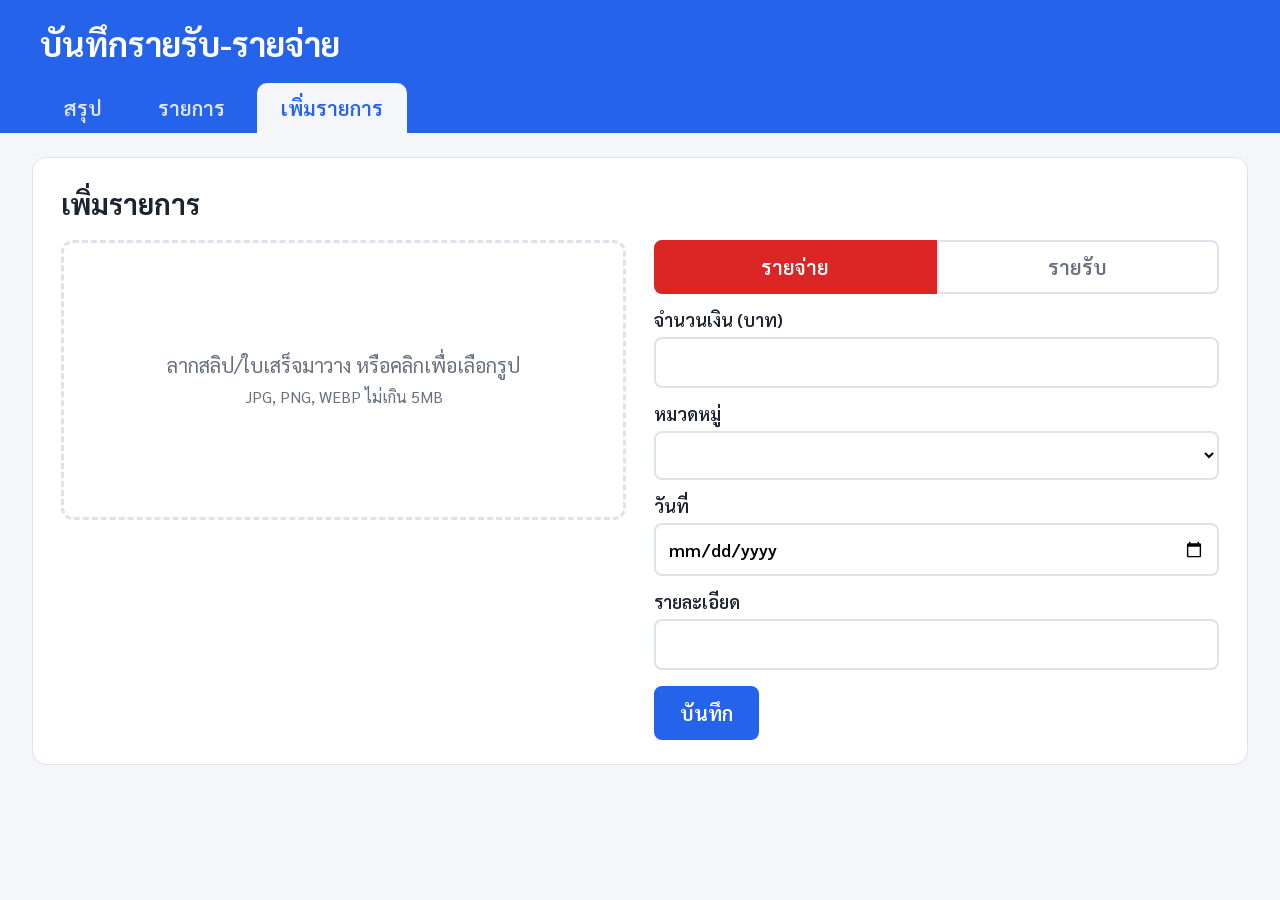
==== static/add.html @ 36a9b9cb "Split UI into summary, list and add pages with nav bar Summary is the main page (/), list at /list, " ====
<!doctype html>
<html lang="th">
<head>
  <meta charset="utf-8">
  <meta name="viewport" content="width=device-width, initial-scale=1">
  <title>บันทึกรายรับ-รายจ่าย</title>
  <link rel="preconnect" href="https://fonts.googleapis.com">
  <link href="https://fonts.googleapis.com/css2?family=Sarabun:wght@400;600;700&family=Noto+Sans+Thai:wght@400;600&display=swap" rel="stylesheet">
  <link rel="stylesheet" href="/static/style.css">
</head>
<body>
  <header><h1>บันทึกรายรับ-รายจ่าย</h1><nav><a href="/">สรุป</a><a href="/list">รายการ</a><a href="/add" class="active" aria-current="page">เพิ่มรายการ</a></nav></header>
  <main>
    <section class="panel" id="add-section">
      <h2 id="form-title">เพิ่มรายการ</h2>
      <div class="add-grid">
        <div>
          <label class="drop" id="drop" tabindex="0">
            <input type="file" id="file" accept="image/jpeg,image/png,image/webp" hidden>
            <img id="preview" alt="" hidden>
            <span id="drop-text">ลากสลิป/ใบเสร็จมาวาง หรือคลิกเพื่อเลือกรูป<br><small>JPG, PNG, WEBP ไม่เกิน 5MB</small></span>
          </label>
          <div id="status" role="status"></div>
        </div>
        <form id="form" autocomplete="off">
          <div class="toggle" id="type-toggle">
            <button type="button" data-type="expense" class="active">รายจ่าย</button>
            <button type="button" data-type="income">รายรับ</button>
          </div>
          <label>จำนวนเงิน (บาท)<input type="number" id="amount" step="0.01" min="0.01" required></label>
          <label>หมวดหมู่<select id="category" required></select></label>
          <label>วันที่<input type="date" id="date" required></label>
          <label>รายละเอียด<input type="text" id="description" maxlength="200"></label>
          <div class="actions">
            <button type="submit" id="submit" class="primary">บันทึก</button>
            <button type="button" id="cancel" class="secondary" hidden>ยกเลิกการแก้ไข</button>
          </div>
        </form>
      </div>
    </section>
  </main>
  <script src="/static/app.js"></script>
</body>
</html>
---- static/style.css ----
:root {
  --bg: #f4f6f9; --panel: #fff; --text: #1b2430; --muted: #66707e;
  --income: #16a34a; --expense: #dc2626; --accent: #2563eb; --border: #dde3ea;
  --hl: #fff4c2;
}
* { box-sizing: border-box; }
body {
  margin: 0; background: var(--bg); color: var(--text);
  font-family: 'Sarabun', 'Noto Sans Thai', sans-serif; font-size: 20px; line-height: 1.5;
}
header { background: var(--accent); color: #fff; padding: 18px 40px 0; }
nav { display: flex; gap: 8px; margin-top: 14px; flex-wrap: wrap; }
nav a { color: #fff; text-decoration: none; font-weight: 600; padding: 10px 24px; border-radius: 10px 10px 0 0; opacity: .85; }
nav a:hover { background: rgba(255,255,255,.18); opacity: 1; }
nav a.active { background: var(--bg); color: var(--accent); opacity: 1; }
h1 { margin: 0; font-size: 34px; }
h2 { margin: 0 0 16px; font-size: 28px; }
h3 { margin: 0 0 8px; font-size: 22px; text-align: center; }
main { max-width: 1500px; margin: 0 auto; padding: 24px 32px 48px; display: grid; grid-template-columns: minmax(0, 1fr); gap: 24px; }
#table-section { overflow-x: auto; }
.panel { background: var(--panel); border: 1px solid var(--border); border-radius: 14px; padding: 24px 28px; }
.row { display: flex; justify-content: space-between; align-items: center; margin-bottom: 8px; }
.row h2 { margin: 0; }

.add-grid { display: grid; grid-template-columns: minmax(0, 1fr) minmax(0, 1fr); gap: 28px; }
.drop {
  display: flex; align-items: center; justify-content: center; text-align: center; flex-direction: column;
  min-height: 280px; border: 3px dashed var(--border); border-radius: 12px; cursor: pointer;
  color: var(--muted); padding: 16px; overflow: hidden;
}
.drop.over, .drop:hover, .drop:focus { border-color: var(--accent); background: #f0f6ff; outline: none; }
.drop img { max-width: 100%; max-height: 260px; border-radius: 8px; margin-bottom: 8px; }
.drop small { font-size: 16px; }
#status { min-height: 32px; margin-top: 10px; font-weight: 600; }
#status.error { color: var(--expense); }
#status.ok { color: var(--income); }

form { display: grid; gap: 12px; align-content: start; }
form label { display: grid; gap: 4px; font-weight: 600; font-size: 18px; }
input, select {
  font: inherit; padding: 10px 12px; border: 2px solid var(--border); border-radius: 8px; background: #fff;
}
input:focus, select:focus { outline: none; border-color: var(--accent); }
.ai-filled { background: var(--hl); border-color: #e6c200; }
.toggle { display: flex; gap: 0; }
.toggle button {
  flex: 1; font: inherit; font-weight: 600; padding: 10px; border: 2px solid var(--border);
  background: #fff; cursor: pointer; color: var(--muted);
}
.toggle button:first-child { border-radius: 8px 0 0 8px; }
.toggle button:last-child { border-radius: 0 8px 8px 0; }
.toggle button.active[data-type=expense] { background: var(--expense); border-color: var(--expense); color: #fff; }
.toggle button.active[data-type=income] { background: var(--income); border-color: var(--income); color: #fff; }
.actions { display: flex; gap: 12px; margin-top: 4px; }
button.primary, button.secondary, button.small {
  font: inherit; font-weight: 600; border-radius: 8px; cursor: pointer; padding: 10px 24px; border: 2px solid var(--accent);
}
button.primary { background: var(--accent); color: #fff; }
button.secondary { background: #fff; color: var(--accent); }
button.small { padding: 4px 14px; font-size: 17px; background: #fff; color: var(--accent); margin-left: 6px; }
button.small.del { color: var(--expense); border-color: var(--expense); }

#month { min-width: 220px; }
.cards { display: grid; grid-template-columns: repeat(3, 1fr); gap: 16px; margin: 12px 0 20px; }
.card { border-radius: 12px; padding: 16px 20px; color: #fff; display: grid; }
.card span { font-size: 18px; opacity: .9; }
.card b { font-size: 36px; }
.card.income { background: var(--income); }
.card.expense { background: var(--expense); }
.card.balance { background: var(--accent); }
.charts { display: grid; grid-template-columns: 1fr 1fr; gap: 24px; }
.chart-box { position: relative; height: 380px; }
.empty { text-align: center; color: var(--muted); }
[hidden] { display: none !important; }
.chart-box .empty { position: absolute; inset: 0; display: flex; align-items: center; justify-content: center; margin: 0; }

table { width: 100%; border-collapse: collapse; }
th, td { padding: 10px 12px; border-bottom: 1px solid var(--border); text-align: left; }
th { color: var(--muted); font-size: 17px; }
.num { text-align: right; white-space: nowrap; font-variant-numeric: tabular-nums; }
td.income { color: var(--income); font-weight: 600; }
td.expense { color: var(--expense); font-weight: 600; }
td:last-child { white-space: nowrap; text-align: right; }

@media (max-width: 900px) {
  .add-grid, .charts, .cards { grid-template-columns: minmax(0, 1fr); }
}
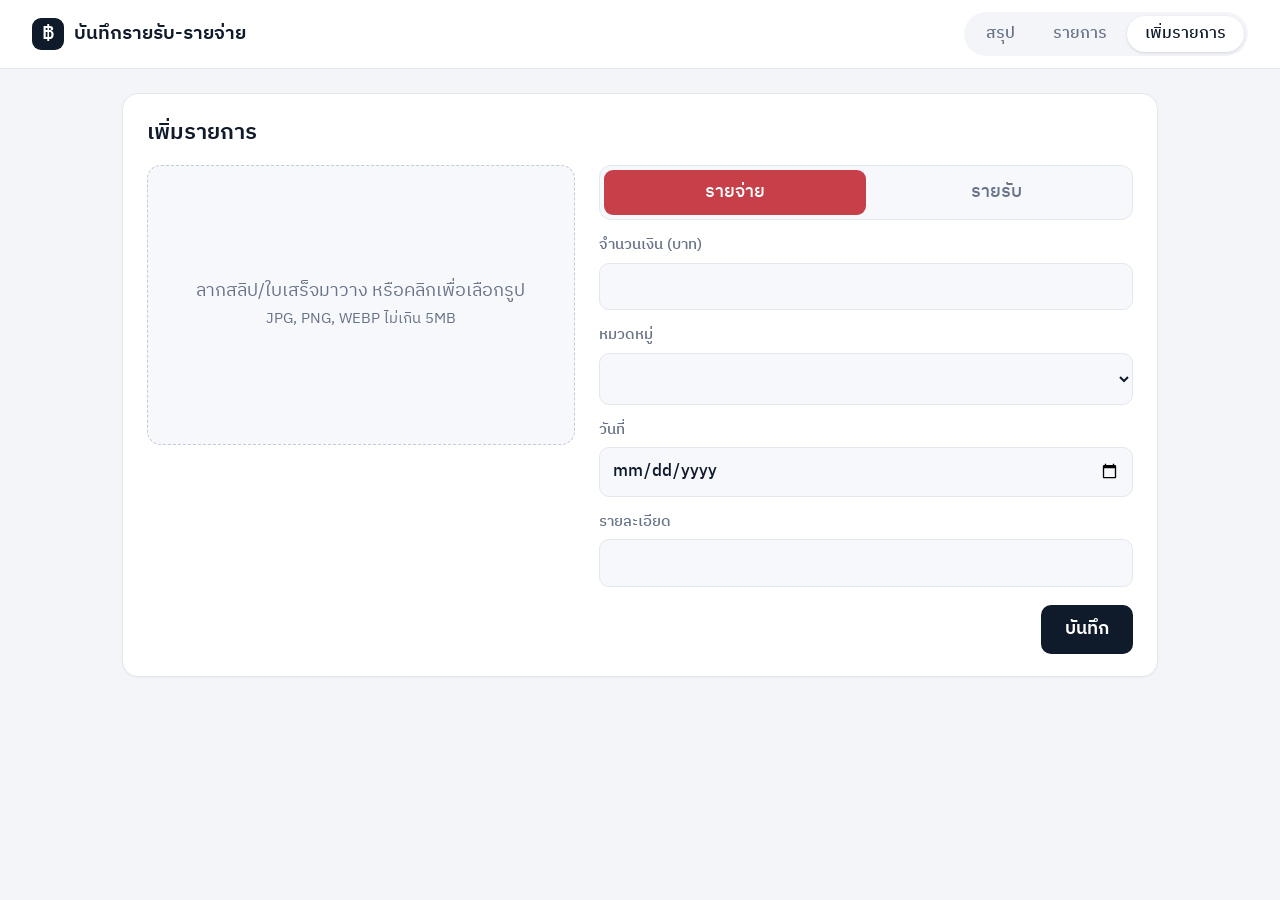
==== commit ca983490: "Redesign UI with clean light theme (summary hero, doughnut charts, mobile list cards) Co-Authored-By" ====
--- a/static/add.html
+++ b/static/add.html
@@ -5,11 +5,11 @@
   <meta name="viewport" content="width=device-width, initial-scale=1">
   <title>บันทึกรายรับ-รายจ่าย</title>
   <link rel="preconnect" href="https://fonts.googleapis.com">
-  <link href="https://fonts.googleapis.com/css2?family=Sarabun:wght@400;600;700&family=Noto+Sans+Thai:wght@400;600&display=swap" rel="stylesheet">
+  <link href="https://fonts.googleapis.com/css2?family=IBM+Plex+Sans+Thai:wght@400;500;600&family=Sarabun:wght@400;600&display=swap" rel="stylesheet">
   <link rel="stylesheet" href="/static/style.css">
 </head>
 <body>
-  <header><h1>บันทึกรายรับ-รายจ่าย</h1><nav><a href="/">สรุป</a><a href="/list">รายการ</a><a href="/add" class="active" aria-current="page">เพิ่มรายการ</a></nav></header>
+  <header class="top"><div class="brand"><span class="logo">฿</span>บันทึกรายรับ-รายจ่าย</div><nav><a href="/">สรุป</a><a href="/list">รายการ</a><a href="/add" class="active" aria-current="page">เพิ่มรายการ</a></nav></header>
   <main>
     <section class="panel" id="add-section">
       <h2 id="form-title">เพิ่มรายการ</h2>
--- a/static/style.css
+++ b/static/style.css
@@ -1,87 +1,131 @@
 :root {
-  --bg: #f4f6f9; --panel: #fff; --text: #1b2430; --muted: #66707e;
-  --income: #16a34a; --expense: #dc2626; --accent: #2563eb; --border: #dde3ea;
-  --hl: #fff4c2;
+  --bg: #f3f5f9; --panel: #fff; --ink: #0f1a2a; --muted: #687387;
+  --line: #e3e7ee; --dash: #c3cbd8; --field: #f7f8fb;
+  --income: #12805a; --expense: #c63f49; --accent: #0f1a2a; --link: #0f6e5c;
+  --hl: #fff6d8; --hl-line: #e7cb6e;
 }
 * { box-sizing: border-box; }
 body {
-  margin: 0; background: var(--bg); color: var(--text);
-  font-family: 'Sarabun', 'Noto Sans Thai', sans-serif; font-size: 20px; line-height: 1.5;
+  margin: 0; background: var(--bg); color: var(--ink);
+  font-family: 'IBM Plex Sans Thai', 'Sarabun', system-ui, sans-serif; font-size: 18px; line-height: 1.5;
 }
-header { background: var(--accent); color: #fff; padding: 18px 40px 0; }
-nav { display: flex; gap: 8px; margin-top: 14px; flex-wrap: wrap; }
-nav a { color: #fff; text-decoration: none; font-weight: 600; padding: 10px 24px; border-radius: 10px 10px 0 0; opacity: .85; }
-nav a:hover { background: rgba(255,255,255,.18); opacity: 1; }
-nav a.active { background: var(--bg); color: var(--accent); opacity: 1; }
-h1 { margin: 0; font-size: 34px; }
-h2 { margin: 0 0 16px; font-size: 28px; }
-h3 { margin: 0 0 8px; font-size: 22px; text-align: center; }
-main { max-width: 1500px; margin: 0 auto; padding: 24px 32px 48px; display: grid; grid-template-columns: minmax(0, 1fr); gap: 24px; }
-#table-section { overflow-x: auto; }
-.panel { background: var(--panel); border: 1px solid var(--border); border-radius: 14px; padding: 24px 28px; }
-.row { display: flex; justify-content: space-between; align-items: center; margin-bottom: 8px; }
-.row h2 { margin: 0; }
+[hidden] { display: none !important; }
 
-.add-grid { display: grid; grid-template-columns: minmax(0, 1fr) minmax(0, 1fr); gap: 28px; }
-.drop {
-  display: flex; align-items: center; justify-content: center; text-align: center; flex-direction: column;
-  min-height: 280px; border: 3px dashed var(--border); border-radius: 12px; cursor: pointer;
-  color: var(--muted); padding: 16px; overflow: hidden;
+/* header */
+.top {
+  display: flex; align-items: center; gap: 14px; flex-wrap: wrap;
+  padding: 12px 32px; background: var(--panel); border-bottom: 1px solid var(--line);
 }
-.drop.over, .drop:hover, .drop:focus { border-color: var(--accent); background: #f0f6ff; outline: none; }
-.drop img { max-width: 100%; max-height: 260px; border-radius: 8px; margin-bottom: 8px; }
-.drop small { font-size: 16px; }
-#status { min-height: 32px; margin-top: 10px; font-weight: 600; }
-#status.error { color: var(--expense); }
-#status.ok { color: var(--income); }
+.brand { display: flex; align-items: center; gap: 10px; font-weight: 600; font-size: 19px; }
+.logo { width: 32px; height: 32px; border-radius: 9px; background: var(--ink); color: #fff; display: grid; place-items: center; font-weight: 600; }
+nav { display: flex; gap: 2px; background: var(--bg); padding: 4px; border-radius: 999px; margin-left: auto; }
+nav a { padding: 6px 18px; border-radius: 999px; color: var(--muted); font-weight: 500; font-size: 16px; text-decoration: none; white-space: nowrap; }
+nav a:hover { color: var(--ink); }
+nav a.active { background: var(--panel); color: var(--ink); box-shadow: 0 1px 3px rgba(15, 26, 42, .14); }
+nav a:focus-visible, button:focus-visible, .drop:focus-visible { outline: 2px solid var(--link); outline-offset: 2px; }
 
-form { display: grid; gap: 12px; align-content: start; }
-form label { display: grid; gap: 4px; font-weight: 600; font-size: 18px; }
+main { max-width: 1100px; margin: 0 auto; padding: 24px 32px 56px; display: grid; grid-template-columns: minmax(0, 1fr); gap: 18px; }
+h2 { margin: 0 0 16px; font-size: 22px; font-weight: 600; }
+h3 { margin: 0 0 14px; font-size: 18px; font-weight: 600; }
+.panel, .card {
+  background: var(--panel); border: 1px solid var(--line); border-radius: 16px; padding: 22px 24px;
+  box-shadow: 0 1px 2px rgba(15, 26, 42, .04);
+}
+
+/* inputs */
 input, select {
-  font: inherit; padding: 10px 12px; border: 2px solid var(--border); border-radius: 8px; background: #fff;
+  font: inherit; font-size: 17px; color: var(--ink); background: var(--field);
+  border: 1px solid var(--line); border-radius: 10px; padding: 10px 12px; min-width: 0;
 }
-input:focus, select:focus { outline: none; border-color: var(--accent); }
-.ai-filled { background: var(--hl); border-color: #e6c200; }
-.toggle { display: flex; gap: 0; }
-.toggle button {
-  flex: 1; font: inherit; font-weight: 600; padding: 10px; border: 2px solid var(--border);
-  background: #fff; cursor: pointer; color: var(--muted);
+input:focus, select:focus { outline: 2px solid var(--link); outline-offset: 1px; }
+#month { background: var(--panel); border-radius: 10px; padding: 7px 12px; font-size: 16px; }
+
+/* summary */
+.hero {
+  background: var(--ink); color: #fff; border-radius: 18px; padding: 26px 30px;
+  display: grid; grid-template-columns: minmax(0, 1.15fr) minmax(0, 1fr); gap: 18px 28px; align-items: center;
 }
-.toggle button:first-child { border-radius: 8px 0 0 8px; }
-.toggle button:last-child { border-radius: 0 8px 8px 0; }
-.toggle button.active[data-type=expense] { background: var(--expense); border-color: var(--expense); color: #fff; }
-.toggle button.active[data-type=income] { background: var(--income); border-color: var(--income); color: #fff; }
-.actions { display: flex; gap: 12px; margin-top: 4px; }
-button.primary, button.secondary, button.small {
-  font: inherit; font-weight: 600; border-radius: 8px; cursor: pointer; padding: 10px 24px; border: 2px solid var(--accent);
-}
-button.primary { background: var(--accent); color: #fff; }
-button.secondary { background: #fff; color: var(--accent); }
-button.small { padding: 4px 14px; font-size: 17px; background: #fff; color: var(--accent); margin-left: 6px; }
-button.small.del { color: var(--expense); border-color: var(--expense); }
-
-#month { min-width: 220px; }
-.cards { display: grid; grid-template-columns: repeat(3, 1fr); gap: 16px; margin: 12px 0 20px; }
-.card { border-radius: 12px; padding: 16px 20px; color: #fff; display: grid; }
-.card span { font-size: 18px; opacity: .9; }
-.card b { font-size: 36px; }
-.card.income { background: var(--income); }
-.card.expense { background: var(--expense); }
-.card.balance { background: var(--accent); }
-.charts { display: grid; grid-template-columns: 1fr 1fr; gap: 24px; }
-.chart-box { position: relative; height: 380px; }
+.hero .lb { font-size: 15px; color: #aeb8c9; }
+.hero .big { font-size: 46px; font-weight: 600; line-height: 1.15; letter-spacing: -.01em; font-variant-numeric: tabular-nums; overflow-wrap: anywhere; }
+.stats { display: grid; gap: 10px; }
+.stat { background: rgba(255, 255, 255, .07); border-radius: 12px; padding: 11px 14px; display: grid; grid-template-columns: auto minmax(0, 1fr) auto; gap: 10px; align-items: center; }
+.stat .ar { width: 28px; height: 28px; border-radius: 50%; display: grid; place-items: center; }
+.stat .ar svg { width: 15px; height: 15px; fill: none; stroke: #fff; stroke-width: 2.6; stroke-linecap: round; stroke-linejoin: round; }
+.stat.in .ar { background: #1e9c6e; } .stat.out .ar { background: #d2525c; }
+.stat span { color: #c9d1de; font-size: 16px; }
+.stat b { font-weight: 600; font-variant-numeric: tabular-nums; }
+.ratio { grid-column: 1 / -1; display: grid; gap: 6px; font-size: 15px; color: #aeb8c9; }
+.ratio div { height: 6px; border-radius: 6px; background: rgba(255, 255, 255, .12); overflow: hidden; }
+.ratio div span { display: block; height: 100%; width: 0; background: #f0c76a; border-radius: 6px; transition: width .3s; }
+.charts { display: grid; grid-template-columns: repeat(2, minmax(0, 1fr)); gap: 18px; }
+.chart-box { position: relative; height: 300px; }
 .empty { text-align: center; color: var(--muted); }
-[hidden] { display: none !important; }
 .chart-box .empty { position: absolute; inset: 0; display: flex; align-items: center; justify-content: center; margin: 0; }
 
+/* list */
+.table-wrap { overflow-x: auto; }
 table { width: 100%; border-collapse: collapse; }
-th, td { padding: 10px 12px; border-bottom: 1px solid var(--border); text-align: left; }
-th { color: var(--muted); font-size: 17px; }
+th, td { padding: 12px 12px; border-bottom: 1px solid var(--line); text-align: left; }
+th { color: var(--muted); font-size: 15px; font-weight: 500; }
+tbody tr:last-child td { border-bottom: 0; }
 .num { text-align: right; white-space: nowrap; font-variant-numeric: tabular-nums; }
 td.income { color: var(--income); font-weight: 600; }
 td.expense { color: var(--expense); font-weight: 600; }
 td:last-child { white-space: nowrap; text-align: right; }
 
-@media (max-width: 900px) {
-  .add-grid, .charts, .cards { grid-template-columns: minmax(0, 1fr); }
+/* add */
+.add-grid { display: grid; grid-template-columns: minmax(0, 1fr) minmax(0, 1.25fr); gap: 24px; }
+.drop {
+  display: flex; align-items: center; justify-content: center; text-align: center; flex-direction: column;
+  min-height: 280px; border: 1.5px dashed var(--dash); border-radius: 14px; background: var(--field);
+  cursor: pointer; color: var(--muted); padding: 16px; overflow: hidden;
 }
+.drop.over, .drop:hover { border-color: var(--link); background: #eef6f3; }
+.drop img { max-width: 100%; max-height: 260px; border-radius: 8px; margin-bottom: 8px; box-shadow: 0 6px 18px rgba(15, 26, 42, .18); }
+.drop small { font-size: 15px; }
+#status { min-height: 32px; margin-top: 10px; font-weight: 500; }
+#status.error { color: var(--expense); }
+#status.ok { color: var(--income); }
+form { display: grid; gap: 14px; align-content: start; }
+form label { display: grid; gap: 6px; font-size: 15px; font-weight: 500; color: var(--muted); }
+form label input, form label select { width: 100%; }
+.ai-filled { background: var(--hl); border-color: var(--hl-line); }
+.toggle { display: grid; grid-template-columns: 1fr 1fr; background: var(--field); border: 1px solid var(--line); border-radius: 12px; padding: 4px; }
+.toggle button { font: inherit; font-weight: 500; padding: 9px; border: 0; border-radius: 9px; background: transparent; color: var(--muted); cursor: pointer; }
+.toggle button.active[data-type=expense] { background: var(--expense); color: #fff; }
+.toggle button.active[data-type=income] { background: var(--income); color: #fff; }
+.toggle button.ai-filled { outline: 2px solid var(--hl-line); outline-offset: -2px; }
+.actions { display: flex; gap: 10px; justify-content: flex-end; flex-wrap: wrap; margin-top: 4px; }
+button.primary, button.secondary, button.small { font: inherit; font-weight: 600; border-radius: 10px; cursor: pointer; }
+button.primary { background: var(--accent); color: #fff; border: 0; padding: 11px 24px; }
+button.primary:hover { background: #1d2c44; }
+button.secondary { background: transparent; color: var(--ink); border: 1px solid var(--line); padding: 11px 20px; }
+button.small { padding: 4px 14px; font-size: 16px; background: transparent; color: var(--ink); border: 1px solid var(--line); margin-left: 6px; }
+button.small:hover { background: var(--field); }
+button.small.del { color: var(--expense); }
+
+@media (max-width: 800px) {
+  .top { padding: 12px 16px; }
+  nav { order: 3; width: 100%; margin-left: 0; justify-content: space-between; }
+  nav a { flex: 1; text-align: center; padding-inline: 8px; }
+  #month { margin-left: auto; }
+  main { padding: 16px 16px 40px; }
+  .hero { grid-template-columns: minmax(0, 1fr); padding: 20px; }
+  .hero .big { font-size: 36px; }
+  .charts, .add-grid { grid-template-columns: minmax(0, 1fr); }
+  .panel, .card { padding: 18px; }
+  table, tbody, tr, td { display: block; }
+  thead { display: none; }
+  tr { display: grid; grid-template-columns: minmax(0, 1fr) auto; gap: 2px 12px; padding: 12px 0; border-bottom: 1px solid var(--line); }
+  tbody tr:last-child { border-bottom: 0; }
+  td { padding: 0; border: 0; text-align: left; white-space: normal; min-width: 0; overflow-wrap: anywhere; }
+  td:nth-child(1) { grid-column: 1; grid-row: 1; color: var(--muted); font-size: 15px; }
+  td:nth-child(2) { display: none; }
+  td:nth-child(3) { grid-column: 1; grid-row: 3; color: var(--muted); font-size: 15px; }
+  td:nth-child(4) { grid-column: 1; grid-row: 2; font-weight: 500; }
+  td:nth-child(5) { grid-column: 2; grid-row: 1 / span 2; align-self: center; text-align: right; white-space: nowrap; font-size: 19px; }
+  td:last-child { grid-column: 1 / -1; grid-row: 4; text-align: left; white-space: normal; margin-top: 8px; }
+  button.small { margin: 0 8px 0 0; }
+  .chart-box { height: 340px; }
+}
+@media (prefers-reduced-motion: reduce) { .ratio div span { transition: none; } }
